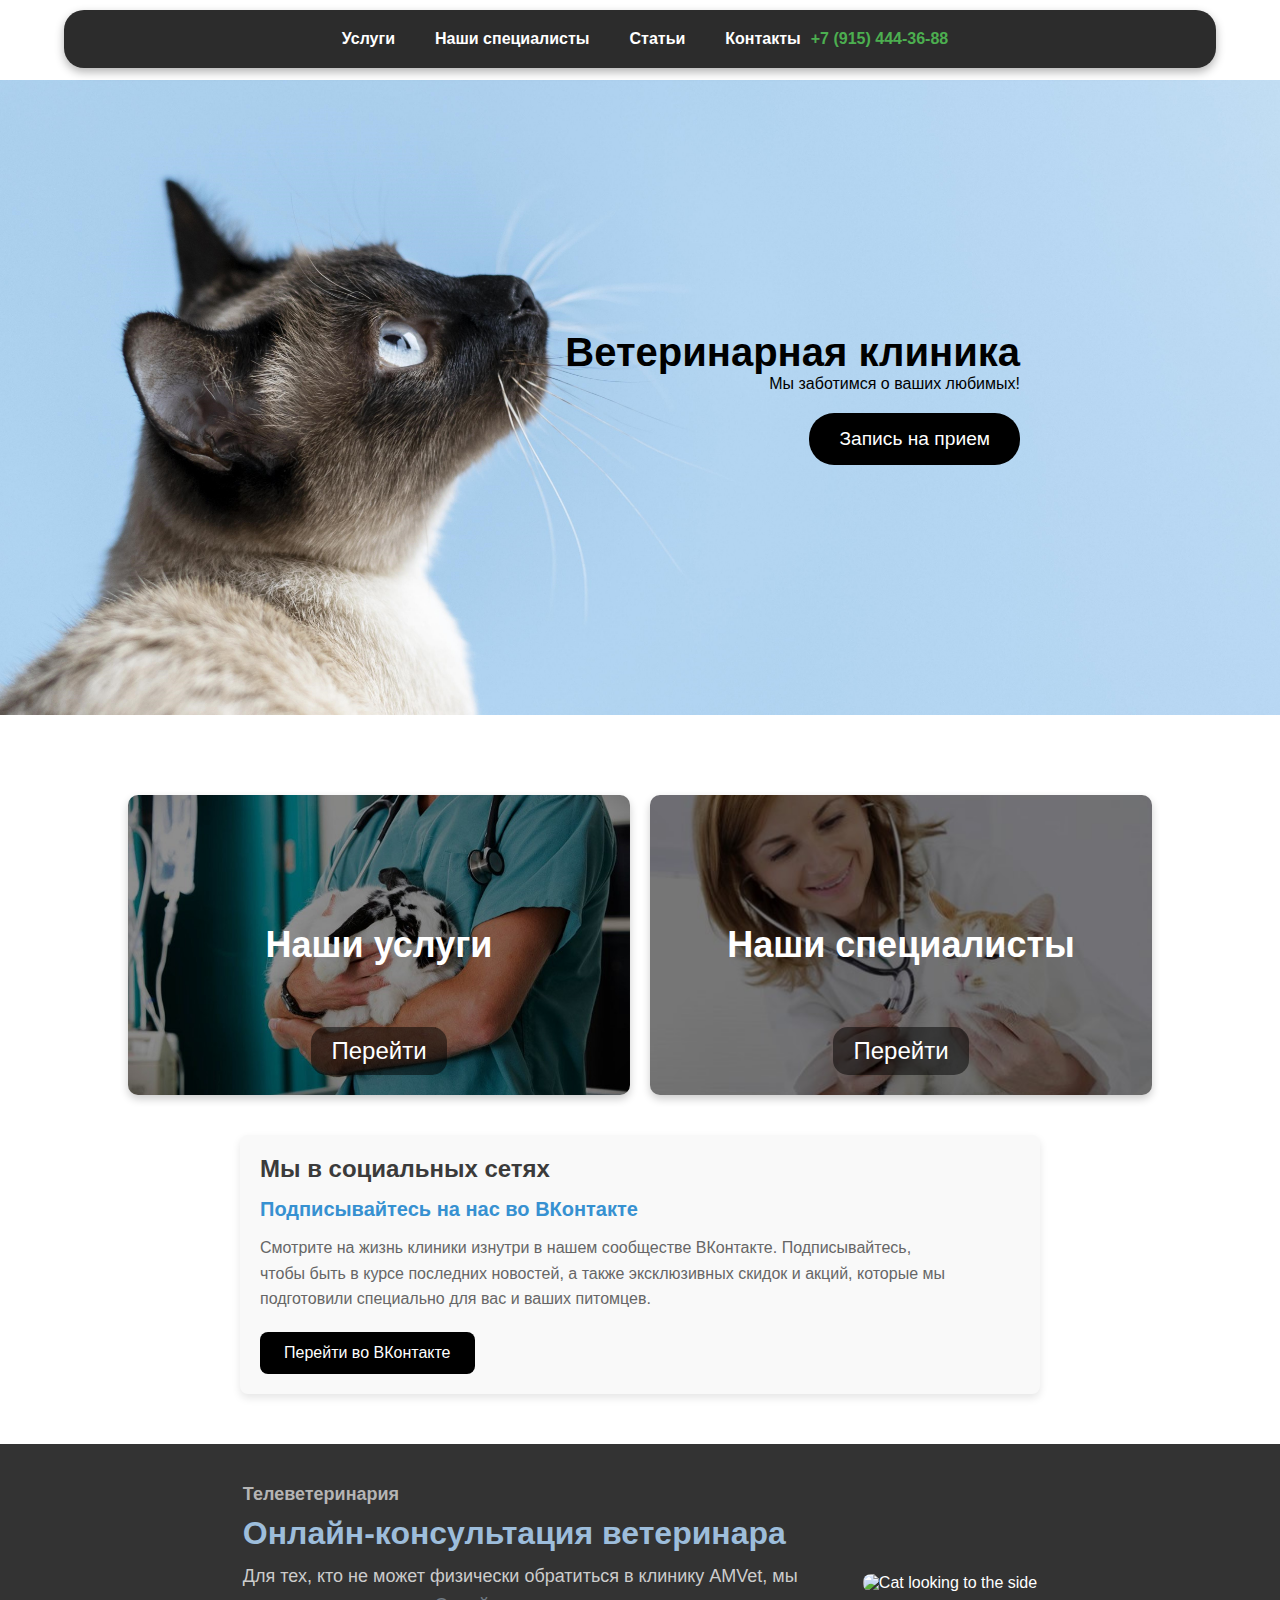
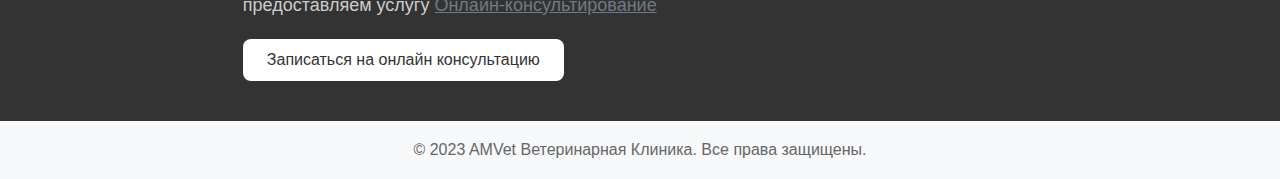
==== index.html @ 14f172ee "Add files via upload" ====
<!DOCTYPE html>
<html lang="ru">
<head>
    <meta charset="UTF-8">
    <meta name="viewport" content="width=device-width, initial-scale=1.0">
    <title>AMVet Ветеринарная Клиника</title>
    <link rel="stylesheet" href="styles.css">
</head>
<body>
    <!-- Header -->
    <header>
      <!--  <div class="logo">
            <img src="logo.png" alt="AMVet Logo"> Replace with actual logo image -->
        </div>
        <nav>
            <ul class="menu">
                <li><a href="#services">Услуги</a></li>
                <li><a href="#specialists">Наши специалисты</a></li>
                <li><a href="#articles">Статьи</a></li>
                <li><a href="#contacts">Контакты</a></li>
            </ul>
        </nav>
        <div class="contacts">
            <!-- <p>ул. Пудовкина 6к3</p>
            <p>ул. Лобачевского 104</p>-->
            <a href="tel:+74950320469">+7 (915) 444-36-88</a>
        </div>
    </header>

    
    <!-- Main Section -->
    <main>
        <section class="hero">
            <h1>Ветеринарная клиника</h1>
            <p>Мы заботимся о ваших любимых!</p>
            <div class="appointment-button-wrapper">
                <button class="appointment-button" onclick="openForm()">Запись на прием</button>
            </div>
        </section>
        
        <div id="appointmentModal" class="modal">
            <div class="modal-content">
                <span class="close" onclick="closeForm()">&times;</span>
                <h2>Запись на прием</h2>
                <form id="appointmentForm">
                    <label for="name">ФИО:</label>
                    <input type="text" id="name" name="name" required>
                    
                    <label for="phone">Номер телефона:</label>
                    <input type="tel" id="phone" name="phone" required>
                    
                    <button type="submit">Подать заявку</button>
                </form>
            </div>
        </div>
        
        <main>
            <div class="services-specialists">
                <div class="card" id="services">
                    <h2>Наши услуги</h2>
                    <button class="card-button">Перейти</button>
                </div>
                <div class="card" id="specialists">
                    <h2>Наши специалисты</h2>
                    <button class="card-button">Перейти</button>
                </div>
            </div>
        </main>

        <section class="social-media"> 
            <h2>Мы в социальных сетях</h2>
            <p class="subheading">Подписывайтесь на нас во ВКонтакте</p>
            <p>Смотрите на жизнь клиники изнутри в нашем сообществе ВКонтакте. Подписывайтесь, чтобы быть в курсе последних новостей, а также эксклюзивных скидок и акций, которые мы подготовили специально для вас и ваших питомцев.</p>
            <a href="https://vk.com/amvet" target="_blank" class="button">Перейти во ВКонтакте</a>
        </section>
        
        
        <section class="online-consultation">
            <div class="consultation-content">
                <h3>Телеветеринария</h3>
                <h2>Онлайн-консультация ветеринара</h2>
                <p>Для тех, кто не может физически обратиться в клинику AMVet, мы предоставляем услугу <a href="#">Онлайн-консультирование</a></p>
                <button class="consultation-button">Записаться на онлайн консультацию</button>
            </div>
            <div class="consultation-image">
                <img src="dog-image.png" alt="Cat looking to the side"> <!-- Замените на фактическое изображение -->
            </div>
        </section>
        
    </main>

    <!-- Footer -->
    <footer>
        <p>© 2023 AMVet Ветеринарная Клиника. Все права защищены.</p>
    </footer>

    <script src="script.js"></script>
</body>
</html>
---- styles.css ----
/* Reset some default styles */
* {
    margin: 0;
    padding: 0;
    box-sizing: border-box;
}

body {
    font-family: Arial, sans-serif;
}

/* Header Styles */
header {
    background-color: #2c2c2c; /* Черный фон */
    color: #fff; /* Белый текст */
    padding: 20px;
    border-radius: 20px; /* Скругленные углы */
    display: flex;
    justify-content: center;
    box-shadow: 0 4px 10px rgba(0, 0, 0, 0.3); /* Тень для хедера */
    transition: all 0.3s ease; /* Плавный переход для анимации */
    position: absolute;
    width: 90%; /* Ширина хедера */
    top: 10px;
    left: 5%;
    z-index: 10;
}

.header-content {
    display: flex;
    justify-content: space-between;
    align-items: center;
}

header ul {
    list-style: none;
    display: flex;
    gap: 20px;
    padding: 0;
    margin: 0;
}

/* Анимация при наведении на ссылки */
header ul li a:hover {
    color: #ffffff; /* Изменение цвета при наведении */
    transform: scale(1.1); /* Легкое увеличение при наведении */
}

/* Анимация для хедера при прокрутке */
header.scrolled {
    padding: 10px 20px; /* Уменьшение padding при прокрутке */
    box-shadow: 0 6px 15px rgba(0, 0, 0, 0.5); /* Увеличение тени */
    border-radius: 15px; /* Слегка уменьшение радиуса */
}

.menu {
    list-style: none;
    display: flex;
    gap: 20px;
    font-weight: bold; /* Making the font bold */
}


.menu li a {
    color: #fff;
    text-decoration: none;
    font-weight: bold; /* Bold font */
}


.contacts {
    display: flex;
    gap: 10px;
    align-items: center;
}

.contacts span, .contacts a {
    color: #fff;
    font-weight: bold;
}

header .logo img {
    width: 50px;
}

nav ul {
    display: flex;
    list-style: none;
}

nav ul li {
    margin: 0 10px;
}

nav ul li a {
    text-decoration: none;
    color: #333;
}

/* Modal styling */
.modal {
    display: none; /* Hidden by default */
    position: fixed;
    z-index: 1001;
    left: 0;
    top: 0;
    width: 100%;
    height: 100%;
    background-color: rgba(0, 0, 0, 0.6);
}

.modal-content {
    background-color: #fff;
    margin: 15% auto;
    padding: 20px;
    border-radius: 8px;
    width: 80%;
    max-width: 400px;
    text-align: left;
    position: relative;
}

.close {
    position: absolute;
    top: 10px;
    right: 20px;
    font-size: 24px;
    font-weight: bold;
    cursor: pointer;
}

.modal-content h2 {
    margin-top: 0;
}

.modal-content label {
    display: block;
    margin-top: 10px;
}

.modal-content input[type="text"],
.modal-content input[type="tel"] {
    width: 100%;
    padding: 8px;
    margin-top: 5px;
    margin-bottom: 15px;
    border: 1px solid #ccc;
    border-radius: 4px;
}

.modal-content button[type="submit"] {
    background-color: #000000;
    color: white;
    padding: 10px 20px;
    border: none;
    border-radius: 4px;
    cursor: pointer;
}

.modal-content button[type="submit"]:hover {
    background-color: #45a049;
}


.contacts {
    display: flex;
    gap: 10px;
    align-items: center;
}

.contacts span, .contacts a {
    color: #fff;
    font-weight: bold;
}

.contacts a {
    text-decoration: none;
    color: #4CAF50; /* Optional: a green color for phone number */
}

/* Main Hero Section */
.hero {
    background: url('hero-image.jpg') no-repeat center center; /* Replace with actual hero image */
    background-size: cover;
    padding: 250px 70px;
    padding-right: 260px; 
    text-align: right;
    color: #000000;
}

main {
    margin-top: 80px; /* Adjust based on header height */
}


.hero h1 {
    font-size: 2.5em;
}

.hero .button {
    background-color: #28a745;
    color: #fff;
    padding: 10px 20px;
    text-decoration: none;
    border-radius: 5px;
    transition: background-color 0.3s;
}

.hero .button:hover {
    background-color: #218838;
}

/* Information Section */
.info {
    display: flex;
    justify-content: space-around;
    padding: 40px;
}

.card {
    background-color: #f8f9fa;
    padding: 20px;
    text-align: center;
    border-radius: 10px;
    box-shadow: 0 4px 8px rgba(0, 0, 0, 0.2);
    transition: transform 0.3s;
}

.card:hover {
    transform: translateY(-10px);
}

.card .button {
    background-color: #28a745;
    color: #fff;
    padding: 10px 20px;
    text-decoration: none;
    border-radius: 20px;
    
}


/* Footer */
footer {
    background-color: #f8f9fa;
    text-align: center;
    padding: 20px;
    color: #666;
}

/* Стили для кнопок "Наши услуги" и "Наши специалисты" */
.services-specialists {
    display: flex;
    justify-content: center;
    gap: 20px;
    margin: 40px auto;
    width: 80%;
}

.card {
    flex: 1;
    height: 300px;
    display: flex;
    flex-direction: column;
    justify-content: center;
    align-items: center;
    color: rgb(255, 255, 255);
    font-size: 1.5em;
    background-size: cover;
    background-position: center;
    position: relative;
    text-align: center;
}

#services {
    background-image: url('services.jpg'); /* Путь к фотографии для услуги */
}

#specialists {
    background-image: url('specialists.jpg'); /* Путь к фотографии для специалистов */
}

.card-button {
    padding: 10px 20px;
    font-size: 1em;
    color: #fff;
    background-color: rgba(0, 0, 0, 0.5);
    border: none;
    cursor: pointer;
    transition: background-color 0.3s;
    position: absolute;
    bottom: 20px;
    border-radius: 15px;
}

.card-button:hover {
    background-color: rgba(0, 0, 0, 0.8);
}

.appointment-button-wrapper {
    margin-top: 20px; /* Дополнительный отступ сверху */
}

.appointment-button {
    padding: 15px 30px;          /* Увеличенный размер кнопки */
    font-size: 1.2em;            /* Более крупный текст */
    background-color: #000;      /* Черный цвет фона */
    color: #fff;                 /* Белый цвет текста */
    border: none;
    border-radius: 25px;         /* Скругленные края */
    cursor: pointer;
    transition: background-color 0.3s, transform 0.2s;
}

.appointment-button:hover {
    background-color: #333;      /* Темно-серый при наведении */
    transform: scale(1.05);      /* Легкое увеличение при наведении */
}

.social-media {
    display: flex;
    flex-direction: column; /* Упорядочим элементы вертикально */
    align-items: flex-start; /* Выравниваем по левому краю */
    padding: 20px;
    max-width: 800px; /* Устанавливаем максимальную ширину для удобного чтения */
    margin: 0 auto; /* Центрируем блок */
    background-color: #f9f9f9;
    border-radius: 8px; /* Скругление краёв блока */
    box-shadow: 0 4px 8px rgba(0, 0, 0, 0.1); /* Лёгкая тень */
    margin-bottom: 40px; /* Увеличьте значение для большего пространства */
    
}

.social-media h2 {
    font-size: 24px;
    color: #3b3b3b;
    margin: 0;
}

.social-media .subheading {
    font-size: 20px;
    color: #3791d1;
    font-weight: bold;
    margin-top: 10px;
}

.social-media p {
    font-size: 16px;
    color: #666;
    line-height: 1.6;
    max-width: 700px;
    margin-top: 10px;
}

.button {
    display: inline-block;
    padding: 12px 24px;
    font-size: 16px;
    background-color: #000;
    color: #fff;
    text-decoration: none;
    border-radius: 8px;
    margin-top: 20px; /* Отступ сверху, чтобы кнопка не прижималась к тексту */
    transition: background-color 0.3s, transform 0.2s;
}

.button:hover {
    background-color: #333;
    transform: scale(1.05);
}

.online-consultation {
    display: flex;
    align-items: center;
    justify-content: center;
    background-color: #333; /* Тёмный фон */
    padding: 40px;
    color: #fff;
    margin-top: 50px;
}

.consultation-content {
    max-width: 600px;
    margin-right: 20px;
}

.consultation-content h3 {
    color: #b5b5b5;
    font-size: 18px;
    margin: 0;
}

.consultation-content h2 {
    color: #9dbddb;
    font-size: 32px;
    margin: 10px 0;
}

.consultation-content p {
    font-size: 18px;
    line-height: 1.6;
    color: #ccc;
}

.consultation-content a {
    color: #707a83;
    text-decoration: underline;
}

.consultation-button {
    display: inline-block;
    padding: 12px 24px;
    background-color: #fff;
    color: #333;
    font-size: 16px;
    border-radius: 8px;
    border: none;
    cursor: pointer;
    transition: background-color 0.3s, transform 0.2s;
    margin-top: 20px;
}

.consultation-button:hover {
    background-color: #f0f0f0;
    transform: scale(1.05);
}

.consultation-image {
    max-width: 500px;
}

.consultation-image img {
    width: 100%;
    height: auto;
    border-radius: 8px;
}
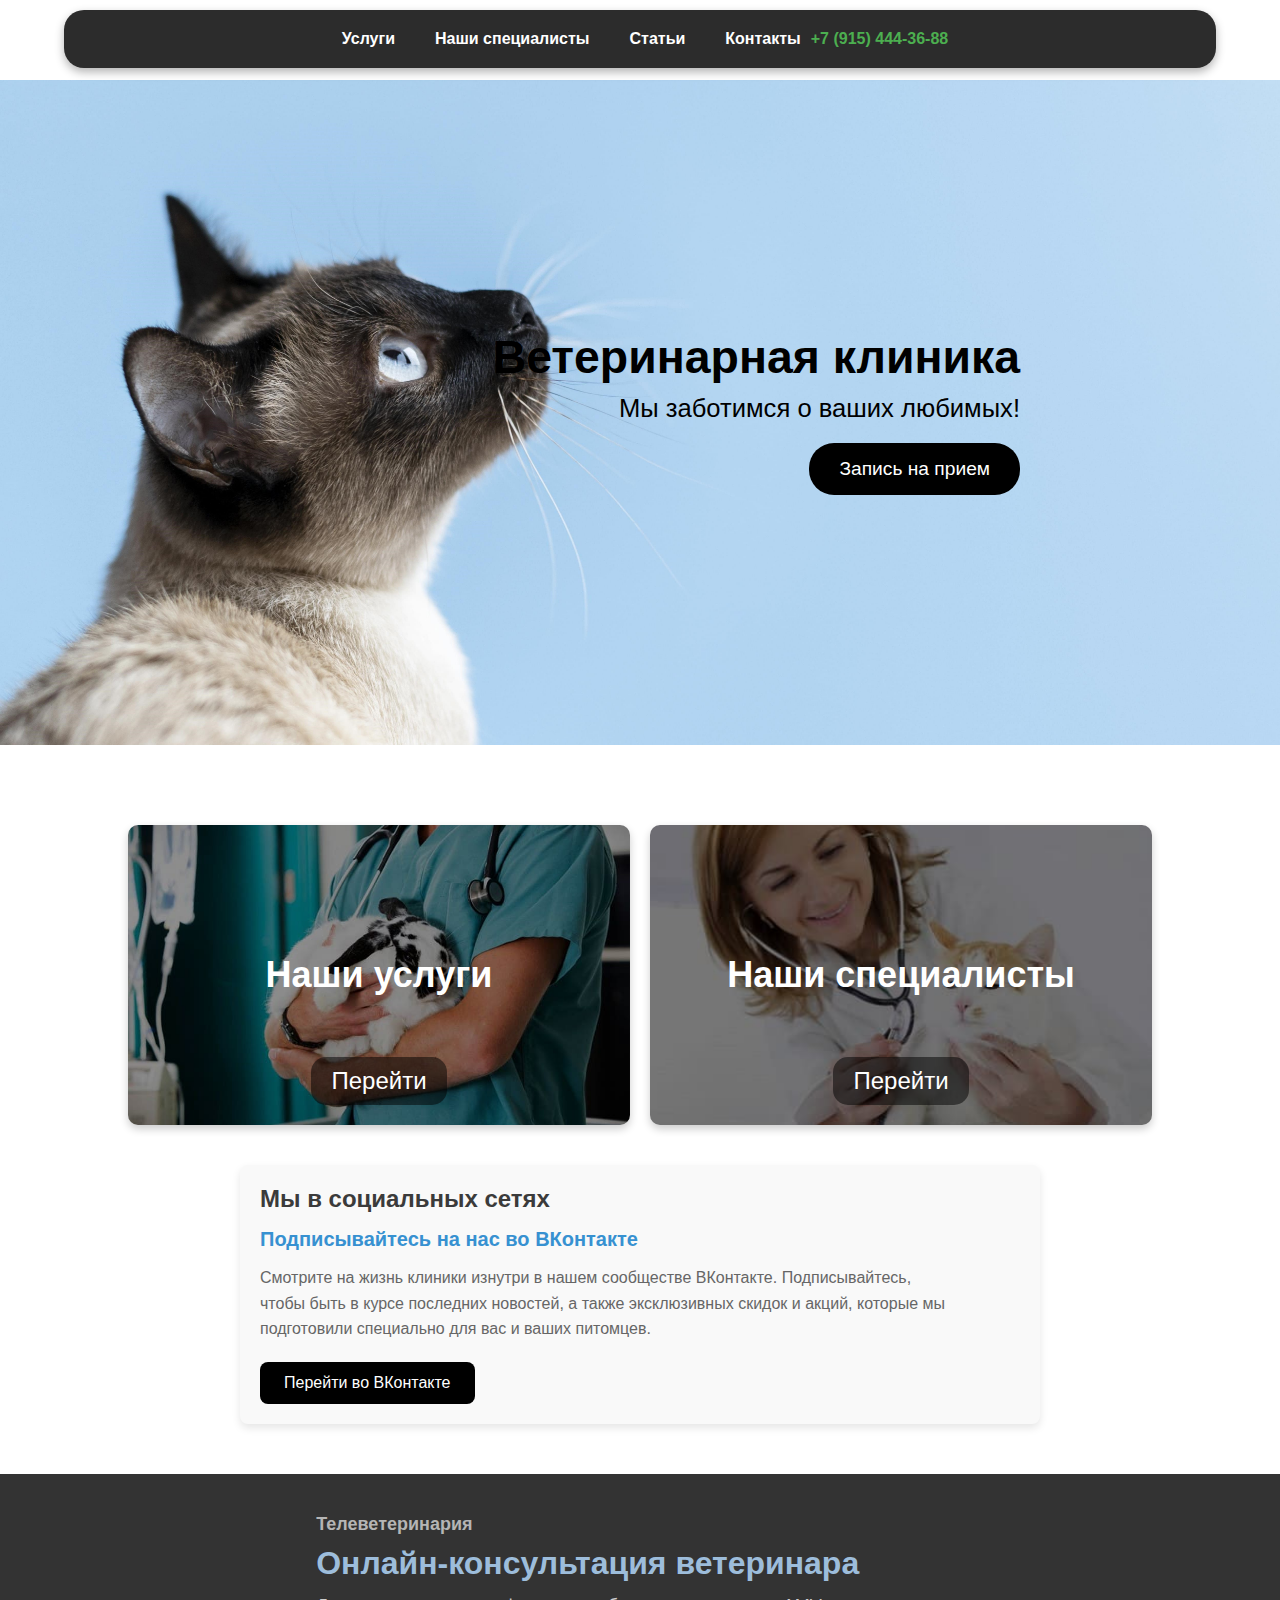
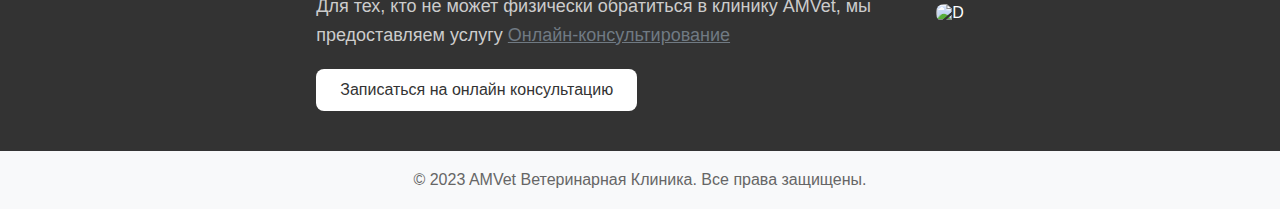
==== commit 52747556: "Add files via upload" ====
--- a/index.html
+++ b/index.html
@@ -3,32 +3,28 @@
 <head>
     <meta charset="UTF-8">
     <meta name="viewport" content="width=device-width, initial-scale=1.0">
-    <title>AMVet Ветеринарная Клиника</title>
+    <title>Ветеринарная Клиника</title>
     <link rel="stylesheet" href="styles.css">
 </head>
 <body>
     <!-- Header -->
     <header>
-      <!--  <div class="logo">
-            <img src="logo.png" alt="AMVet Logo"> Replace with actual logo image -->
         </div>
         <nav>
             <ul class="menu">
-                <li><a href="#services">Услуги</a></li>
-                <li><a href="#specialists">Наши специалисты</a></li>
-                <li><a href="#articles">Статьи</a></li>
-                <li><a href="#contacts">Контакты</a></li>
+                <li><a href="services.html">Услуги</a></li>
+                <li><a href="specialists.html">Наши специалисты</a></li>
+                <li><a href="articles.html">Статьи</a></li>
+                <li><a href="contacts.html">Контакты</a></li>
             </ul>
         </nav>
         <div class="contacts">
-            <!-- <p>ул. Пудовкина 6к3</p>
-            <p>ул. Лобачевского 104</p>-->
             <a href="tel:+74950320469">+7 (915) 444-36-88</a>
         </div>
     </header>
 
     
-    <!-- Main Section -->
+
     <main>
         <section class="hero">
             <h1>Ветеринарная клиника</h1>
@@ -80,16 +76,15 @@
                 <h3>Телеветеринария</h3>
                 <h2>Онлайн-консультация ветеринара</h2>
                 <p>Для тех, кто не может физически обратиться в клинику AMVet, мы предоставляем услугу <a href="#">Онлайн-консультирование</a></p>
-                <button class="consultation-button">Записаться на онлайн консультацию</button>
+                <button class="consultation-button" onclick="openForm()">Записаться на онлайн консультацию</button>
             </div>
             <div class="consultation-image">
-                <img src="dog-image.png" alt="Cat looking to the side"> <!-- Замените на фактическое изображение -->
+                <img src="dog-image.png" alt="D"> 
             </div>
         </section>
         
     </main>
 
-    <!-- Footer -->
     <footer>
         <p>© 2023 AMVet Ветеринарная Клиника. Все права защищены.</p>
     </footer>
--- a/styles.css
+++ b/styles.css
@@ -1,4 +1,4 @@
-/* Reset some default styles */
+
 * {
     margin: 0;
     padding: 0;
@@ -9,16 +9,16 @@
     font-family: Arial, sans-serif;
 }
 
-/* Header Styles */
+
 header {
-    background-color: #2c2c2c; /* Черный фон */
-    color: #fff; /* Белый текст */
+    background-color: #2c2c2c; 
+    color: #fff; 
     padding: 20px;
-    border-radius: 20px; /* Скругленные углы */
+    border-radius: 20px; 
     display: flex;
     justify-content: center;
     box-shadow: 0 4px 10px rgba(0, 0, 0, 0.3); /* Тень для хедера */
-    transition: all 0.3s ease; /* Плавный переход для анимации */
+    transition: all 0.3s ease; 
     position: absolute;
     width: 90%; /* Ширина хедера */
     top: 10px;
@@ -42,29 +42,29 @@
 
 /* Анимация при наведении на ссылки */
 header ul li a:hover {
-    color: #ffffff; /* Изменение цвета при наведении */
-    transform: scale(1.1); /* Легкое увеличение при наведении */
+    color: #ffffff; 
+    transform: scale(1.1); 
 }
 
 /* Анимация для хедера при прокрутке */
 header.scrolled {
-    padding: 10px 20px; /* Уменьшение padding при прокрутке */
-    box-shadow: 0 6px 15px rgba(0, 0, 0, 0.5); /* Увеличение тени */
-    border-radius: 15px; /* Слегка уменьшение радиуса */
+    padding: 10px 20px; 
+    box-shadow: 0 6px 15px rgba(0, 0, 0, 0.5); 
+    border-radius: 15px; 
 }
 
 .menu {
     list-style: none;
     display: flex;
     gap: 20px;
-    font-weight: bold; /* Making the font bold */
+    font-weight: bold;
 }
 
 
 .menu li a {
     color: #fff;
     text-decoration: none;
-    font-weight: bold; /* Bold font */
+    font-weight: bold; 
 }
 
 
@@ -97,9 +97,9 @@
     color: #333;
 }
 
-/* Modal styling */
+
 .modal {
-    display: none; /* Hidden by default */
+    display: none; 
     position: fixed;
     z-index: 1001;
     left: 0;
@@ -175,28 +175,32 @@
 
 .contacts a {
     text-decoration: none;
-    color: #4CAF50; /* Optional: a green color for phone number */
-}
-
-/* Main Hero Section */
+    color: #4CAF50; 
+}
+
+
 .hero {
-    background: url('hero-image.jpg') no-repeat center center; /* Replace with actual hero image */
+    background: url('hero-image.jpg') no-repeat center center;
     background-size: cover;
     padding: 250px 70px;
-    padding-right: 260px; 
+    padding-right: 260px;
     text-align: right;
     color: #000000;
 }
-
 main {
-    margin-top: 80px; /* Adjust based on header height */
+    margin-top: 80px; 
 }
 
 
 .hero h1 {
-    font-size: 2.5em;
-}
-
+    font-size: 2.9em; /* Увеличенный размер заголовка */
+    margin: 0;
+}
+
+.hero p {
+    font-size: 1.6em; /* Увеличенный размер текста под заголовком */
+    margin: 10px 0 0;
+}
 .hero .button {
     background-color: #28a745;
     color: #fff;
@@ -210,7 +214,7 @@
     background-color: #218838;
 }
 
-/* Information Section */
+
 .info {
     display: flex;
     justify-content: space-around;
@@ -240,7 +244,7 @@
 }
 
 
-/* Footer */
+
 footer {
     background-color: #f8f9fa;
     text-align: center;
@@ -302,32 +306,32 @@
 }
 
 .appointment-button {
-    padding: 15px 30px;          /* Увеличенный размер кнопки */
-    font-size: 1.2em;            /* Более крупный текст */
-    background-color: #000;      /* Черный цвет фона */
-    color: #fff;                 /* Белый цвет текста */
+    padding: 15px 30px;          
+    font-size: 1.2em;         
+    background-color: #000;    
+    color: #fff;           
     border: none;
-    border-radius: 25px;         /* Скругленные края */
+    border-radius: 25px;     
     cursor: pointer;
     transition: background-color 0.3s, transform 0.2s;
 }
 
 .appointment-button:hover {
-    background-color: #333;      /* Темно-серый при наведении */
-    transform: scale(1.05);      /* Легкое увеличение при наведении */
+    background-color: #333;     
+    transform: scale(1.05);   
 }
 
 .social-media {
     display: flex;
-    flex-direction: column; /* Упорядочим элементы вертикально */
-    align-items: flex-start; /* Выравниваем по левому краю */
+    flex-direction: column; 
+    align-items: flex-start; 
     padding: 20px;
-    max-width: 800px; /* Устанавливаем максимальную ширину для удобного чтения */
-    margin: 0 auto; /* Центрируем блок */
+    max-width: 800px; 
+    margin: 0 auto; 
     background-color: #f9f9f9;
-    border-radius: 8px; /* Скругление краёв блока */
+    border-radius: 8px; 
     box-shadow: 0 4px 8px rgba(0, 0, 0, 0.1); /* Лёгкая тень */
-    margin-bottom: 40px; /* Увеличьте значение для большего пространства */
+    margin-bottom: 40px; 
     
 }
 
